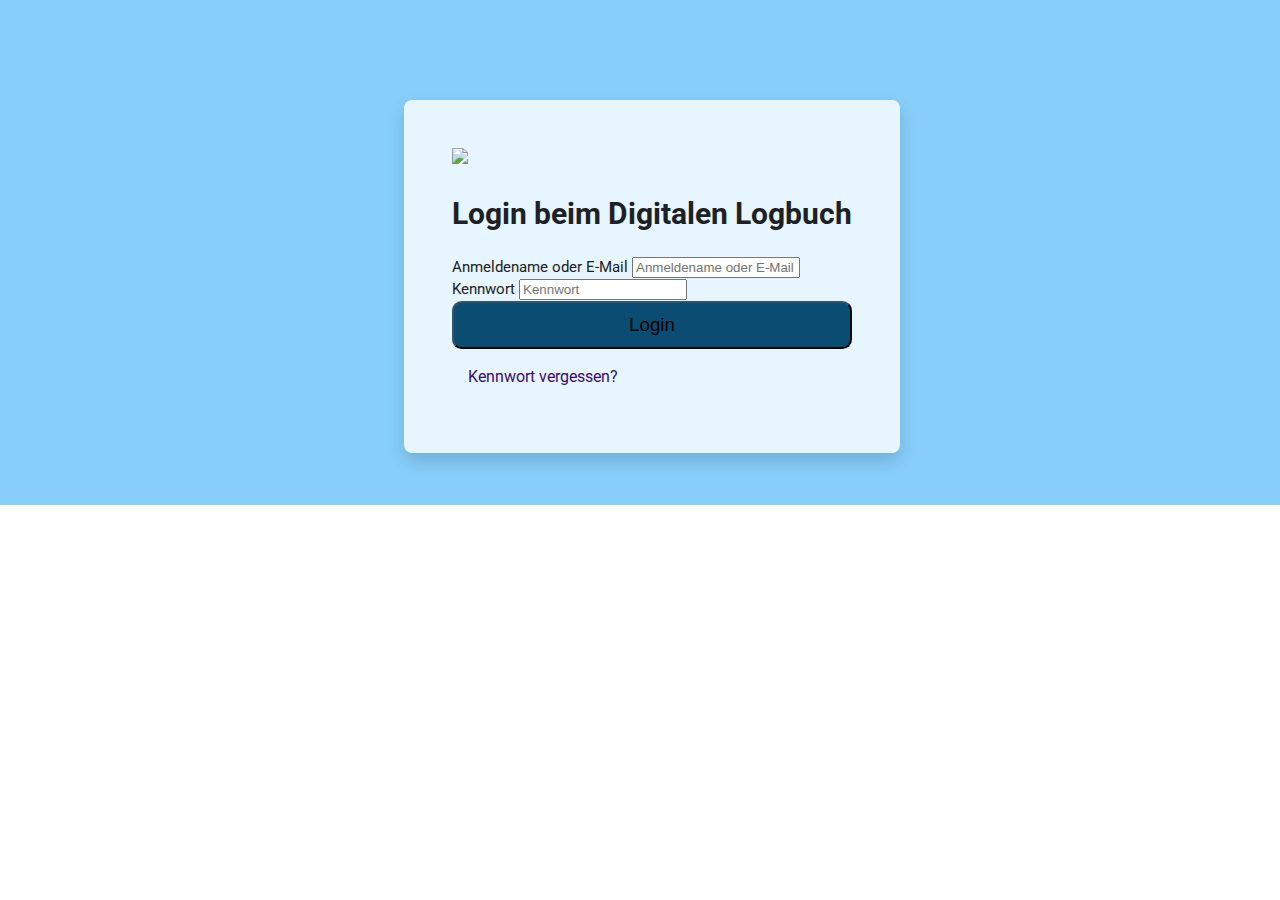
==== login.html @ a7ed030c "Loginseite grob erstellt (html und css extra)" ====
<!DOCTYPE html>
<html lang="de">

<head>
    <meta charset="UTF-8">
    <meta name="viewport" content="width=device-width, initial-scale=1.0">
    <title>Das digitale Logbuch</title>
    <link href="https://fonts.googleapis.com/css2?family=Roboto:wght@400;500&display=swap" rel="stylesheet">
    <link href="https://fonts.googleapis.com/icon?family=Material+Icons" rel="stylesheet">
    <link href="login.css" rel="stylesheet" type="text/css">
</head>

<body class="pagelayout-login">
    <div id="page" class="container-fluid" >
        <div id="page-content" class="row">
            <div class="login-wrapper">
                <div class="login-container">
                    <div role="main">
                        <span id="maincontent"></span>
                        <div class="loginform">
                            <div id="loginlogo" class="login-logo">
                                <img id="logoimage" src="PlatzhalterLogin.png">
                                <h1 class="login-heading sr-only">Login beim Digitalen Logbuch</h1>
                            </div>
                            <form class="login-form" action="" method="post" id="login"><!--php-->
                                <input id="anchor" type="hidden" name="anchor" value="">
                                
                                <script>document.getElementById('anchor').value = location.hash;</script>
                               
                                <input type="hidden" name="logintoken" value="CT9glFhyguE73zVG8iGFH63cpCzhBYUF">
                                <div class="login-form-username form-group">
                                    <label for="username" class="sr-only"> 
                                            Anmeldename oder E-Mail
                                    </label>
                                    
                                    
                                    <input type="text" name="username" id="username" 
                                    class="form-control form-control-lg" value="" placeholder="Anmeldename oder E-Mail" autocomplete="username">
                                </div>
                                <span class="free" ></span>

                                <div class="login-form-password form-group">
                                    <label for="password" class="sr-only">Kennwort </label> 
                                    
                                    <input type="password" name="password" id="password" value="" 
                                    class="form-control form-control-lg" placeholder="Kennwort" autocomplete="current-password">
                                   
                                </div>
                                <span class="free" ></span>

                                <div class="login-form-submit form-group">
                                    <button class="button-login" type="submit" id="loginbtn">Login</button>
                                </div>
                                <span class="free" ></span>
                                <div class="login-form-forgotpassword form-group">
                                    <a class ="navigation-link" href="">Kennwort vergessen?</a><!--php-->
                                </div>
                            </form>

                        </div>
                    </div>
                </div>
            </div>
        </div>
    </div>
</body>

</html>
---- login.css ----
body {
    margin: 0;
    font-family: -apple-system, BlinkMacSystemFont, "Segoe UI", Roboto, "Helvetica Neue", Arial, "Noto Sans", "Liberation Sans", sans-serif, "Apple Color Emoji", "Segoe UI Emoji", "Segoe UI Symbol", "Noto Color Emoji";
    font-size: .9375rem;
    font-weight: 400;
    line-height: 1.5;
    color: #1d2125;
    text-align: left;
    background-color: #fff;
}
body.pagelayout-login #page {
    background-image: none !important;
    background-color: lightskyblue !important;
    background-size: cover;
}

.container-fluid {
    padding-top: 5rem !important;
    
}

.pagelayout-login #page {
    background: #f8f9fa;
    background-image: linear-gradient(to right, #f8f9fa 0%, #dee2e6 100%);
    background-repeat: repeat-x;
}
.row {
    display: flex;
    flex-wrap: wrap;
    width: 100%;
    
}
div {
    display: block;
    unicode-bidi: isolate;
}

.form-control-lg {
    width: 40%;
}


.login-wrapper {
    display: flex;
    align-items: center;
    justify-content: center;
    height: 100%;
    padding: 20px;
}


.login-container {
    background-color:rgb(164, 176, 183);
    padding: 3rem;
    box-shadow: 0 .5rem 1rem rgba(0, 0, 0, .15);
    margin-bottom: 2rem;
    max-width: 400px;
    width: 100%;
    border-radius: 5rem;
    background-color: rgba(255, 255, 255, .8);
}

.button-login{
    padding: .5rem 1rem;
    font-size: 1.171875rem;
    line-height: 1.5;
    border-radius: .6rem;
    color: #090101;
    background-color: #0a4c72;
    border-color: #3c525f;
    width: 100%;
}
.login-form-forgotpassword{
    padding: 16px;
    
    
}

.navigation-link{
    color: #3a0c71;
    text-decoration: none;
    font-size: 16px;
}

.free {
    
}

@media (min-width: 576px) {
    #page-wrapper #page #page-content {
        flex: 1 0 auto;
    }
}
@media (min-width: 768px) {
    .login-container {
        max-width: 600px;
        border-radius: .5rem;
        
    }
    .row {
        padding-left: 30%;
    }
   
}
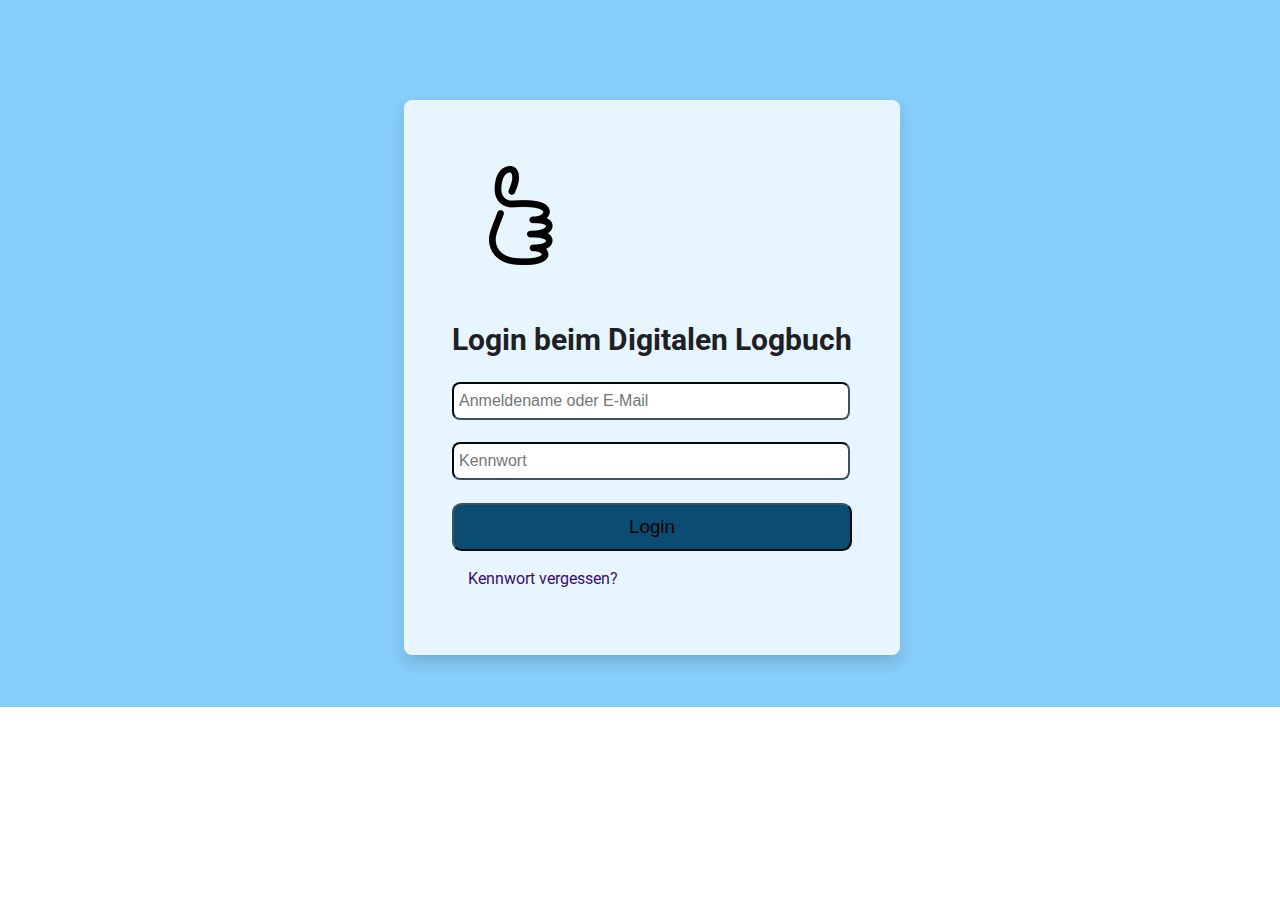
==== commit 41b3eeb2: "form control verbessert (Kennwort, Anmeldename" ====
--- a/login.html
+++ b/login.html
@@ -29,24 +29,25 @@
                                
                                 <input type="hidden" name="logintoken" value="CT9glFhyguE73zVG8iGFH63cpCzhBYUF">
                                 <div class="login-form-username form-group">
-                                    <label for="username" class="sr-only"> 
+                                    <!--label for="username" class="sr-only"> 
                                             Anmeldename oder E-Mail
-                                    </label>
-                                    
-                                    
+                                    </label-->
+                                 
                                     <input type="text" name="username" id="username" 
                                     class="form-control form-control-lg" value="" placeholder="Anmeldename oder E-Mail" autocomplete="username">
                                 </div>
+                                <br>
                                 <span class="free" ></span>
 
                                 <div class="login-form-password form-group">
-                                    <label for="password" class="sr-only">Kennwort </label> 
+                                    <!--label for="password" class="sr-only">Kennwort </label--> 
                                     
                                     <input type="password" name="password" id="password" value="" 
                                     class="form-control form-control-lg" placeholder="Kennwort" autocomplete="current-password">
                                    
                                 </div>
                                 <span class="free" ></span>
+                                <br>
 
                                 <div class="login-form-submit form-group">
                                     <button class="button-login" type="submit" id="loginbtn">Login</button>
--- a/login.css
+++ b/login.css
@@ -36,11 +36,6 @@
     unicode-bidi: isolate;
 }
 
-.form-control-lg {
-    width: 40%;
-}
-
-
 .login-wrapper {
     display: flex;
     align-items: center;
@@ -48,6 +43,16 @@
     height: 100%;
     padding: 20px;
 }
+
+.form-control {
+    width: 96%;
+    padding: 5px;
+    border-radius: .5rem;
+    line-height: 1.5;
+    font-size: 1.0rem;
+    border-color: #3c525f;
+}
+
 
 
 .login-container {
@@ -83,9 +88,6 @@
     font-size: 16px;
 }
 
-.free {
-    
-}
 
 @media (min-width: 576px) {
     #page-wrapper #page #page-content {
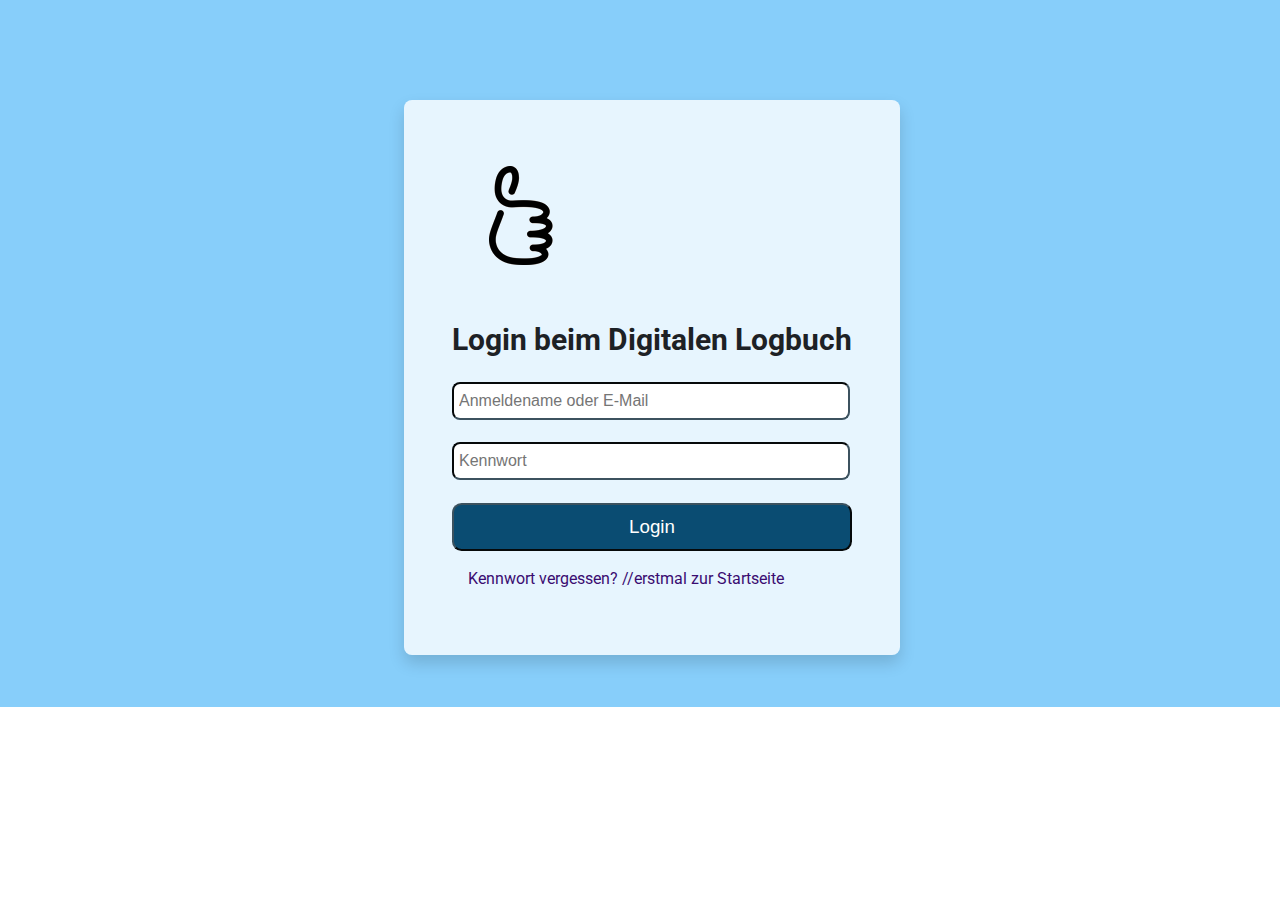
==== commit 958d8d74: "Span weggenommen und umleitung Startseite" ====
--- a/login.html
+++ b/login.html
@@ -37,7 +37,6 @@
                                     class="form-control form-control-lg" value="" placeholder="Anmeldename oder E-Mail" autocomplete="username">
                                 </div>
                                 <br>
-                                <span class="free" ></span>
 
                                 <div class="login-form-password form-group">
                                     <!--label for="password" class="sr-only">Kennwort </label--> 
@@ -46,15 +45,13 @@
                                     class="form-control form-control-lg" placeholder="Kennwort" autocomplete="current-password">
                                    
                                 </div>
-                                <span class="free" ></span>
                                 <br>
 
                                 <div class="login-form-submit form-group">
                                     <button class="button-login" type="submit" id="loginbtn">Login</button>
                                 </div>
-                                <span class="free" ></span>
                                 <div class="login-form-forgotpassword form-group">
-                                    <a class ="navigation-link" href="">Kennwort vergessen?</a><!--php-->
+                                    <a class ="navigation-link" href="index.html">Kennwort vergessen? //erstmal zur Startseite</a><!--php-->
                                 </div>
                             </form>
 
--- a/login.css
+++ b/login.css
@@ -71,7 +71,7 @@
     font-size: 1.171875rem;
     line-height: 1.5;
     border-radius: .6rem;
-    color: #090101;
+    color: white;
     background-color: #0a4c72;
     border-color: #3c525f;
     width: 100%;
